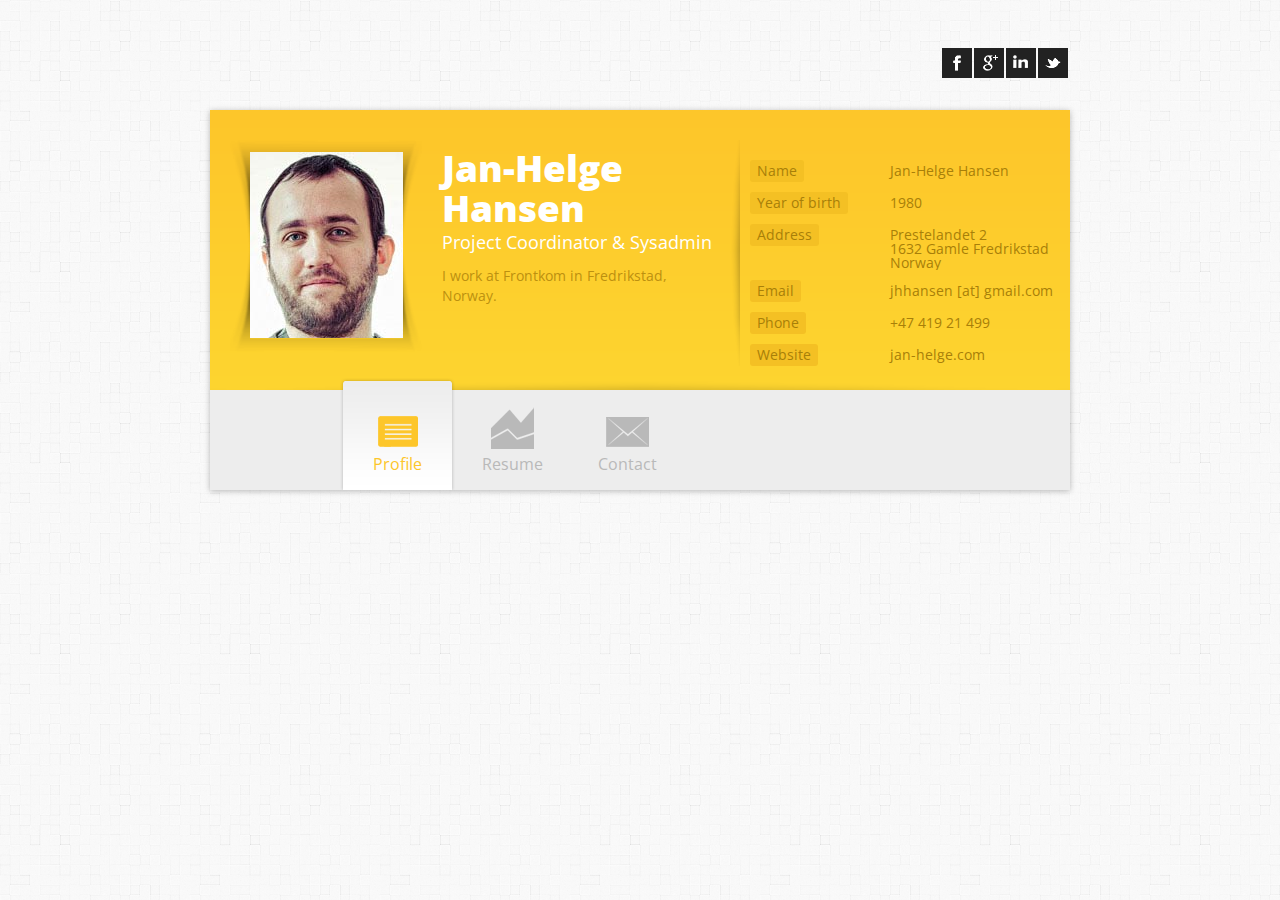
==== index.html @ b973a94a "Universal Analytics" ====
<!DOCTYPE html PUBLIC "-//W3C//DTD XHTML 1.1//EN" "http://www.w3.org/TR/xhtml11/DTD/xhtml11.dtd">
<html xmlns="http://www.w3.org/1999/xhtml" xml:lang="en">

<head>
    
    <title>Jan-Helge Hansen</title>
    <meta http-equiv="content-type" content="text/html; charset=utf-8"/>
    <meta http-equiv="X-UA-Compatible" content="IE=edge,chrome=1" />
    <meta name="viewport" content="width=device-width, initial-scale=1, maximum-scale=1" />
    <meta property="og:title" content="Jan-Helge Hansen" />
    <meta property="og:image" content="images/jhh_fb_og.jpg" />
    <meta property="og:site_name" content="Jan-Helge Hansen" />
    <meta property="og:url" content="http://jan-helge.com" />
    <meta name="description" property="og:description" content="All you need to know about Jan-Helge." />
    <link rel="shortcut icon" href="/favicon.ico">
    <!-- Google Analytics -->
    <script>
        (function(i,s,o,g,r,a,m){i['GoogleAnalyticsObject']=r;i[r]=i[r]||function(){
        (i[r].q=i[r].q||[]).push(arguments)},i[r].l=1*new Date();a=s.createElement(o),
        m=s.getElementsByTagName(o)[0];a.async=1;a.src=g;m.parentNode.insertBefore(a,m)
        })(window,document,'script','//www.google-analytics.com/analytics.js','ga');
        ga('create', 'UA-33731177-1', 'auto');
        ga('require', 'displayfeatures');
        ga('send', 'pageview');
    </script>
    <!-- Google Analytics End -->
</head>
    <body class="no-js">
        <!-- Container -->
        <div id="container">
        
            <!-- Top -->
			<div class="top"> 
            	<!-- Logo -->
            	<div id="logo">
                	<h2>Jan-Helge Hansen</h2>
                    <h4>Project Coordinator &amp; Sysadmin</h4>
                </div>
                <!-- /Logo -->
                
                <!-- Social Icons -->
                <ul class="socialicons">
                	<!-- <li><a href="#0" class="social-text">SOCIAL PROFILES</a></li> -->
                	<li><a href="https://www.facebook.com/jan.helge.hansen" class="social-facebook"></a></li>
                    <li><a href="https://plus.google.com/+JanHelgeHansen" class="social-googleplus"></a></li>
                    <li><a href="http://www.linkedin.com/in/janhelgehansen" class="social-in"></a></li>
                    <li><a href="https://twitter.com/janhelgehansen" class="social-twitter"></a></li>
                </ul>
                <!-- /Social Icons -->
            </div>
            <!-- /Top -->
            
            <!-- Content -->
            <div id="content" >
            
                <!-- Profile -->
                <div id="profile"> 
                 	<!-- About section -->
                	<div class="about">
                    	<div class="photo-inner"><img src="images/jhh.jpg" height="186" width="153" alt="Profile Photo" /></div>
                        <h1>Jan-Helge Hansen</h1>
                        <h3>Project Coordinator &amp; Sysadmin</h3>
                        <p>I work at <a href="http://www.frontkom.no">Frontkom</a> in Fredrikstad, Norway.</p>
                    </div>
                    <!-- /About section -->
                     
                    <!-- Personal info section -->
                	<ul class="personal-info">
						<li><label>Name</label><span>Jan-Helge Hansen</span></li>
                        <li><label>Year of birth</label><span>1980</span></li>
                        <li><label>Address</label><span>Prestelandet 2<br />1632 Gamle Fredrikstad<br />Norway</span></li>
                        <li><label>Email</label><span>jhhansen [at] gmail.com</span></li>
                        <li><label>Phone</label><span>+47 419 21 499</span></li>
                        <li><label>Website</label><span>jan-helge.com</span></li>
                    </ul>
                    <!-- /Personal info section -->
                </div>        
                <!-- /Profile --> 

                <!-- Menu -->
                <div class="menu">
                	<ul class="tabs">
                    	<li><a href="#profile" class="tab-profile">Profile</a></li>
                    	<li><a href="#resume" class="tab-resume">Resume</a></li>
                    	<li><a href="#contact" class="tab-contact">Contact</a></li>
                    </ul>
                </div>
                <!-- /Menu --> 
                
                <!-- Resume -->
                <div id="resume">
                	 <div class="timeline-section">
                        <!-- Timeline for Employment  -->   
                        <h3 class="main-heading"><span>Employment</span></h3>   
                        <ul class="timeline">
                            <li>                   
                                <div class="timelineUnit">
                                    <h4>Project Coordinator &amp; Sysadmin<span class="timelineDate">2012 - Present</span></h4>
                                    <h5>Frontkom</h5>
                                </div>
                            </li>
                            <li>
                                <div class="timelineUnit">
                                    <h4>Consultant<span class="timelineDate">2008 - 2010</span></h4>
                                    <h5>Transcom Norge AS</h5>
                                    <p>Responsible for coordinating the efforts of technical and financial departments to efficiently solve complex customer cases within the areas of ADSL and Broadband Phone delivered by Tele2 Norway.</p>
                                </div>
                            </li>
                            <li>
                                <div class="timelineUnit">
                                    <h4>Support<span class="timelineDate">2006 - 2008</span></h4>
                                    <h5>Transcom Norge AS</h5>
                                    <p>Tele2 ADSL 1st line Support and Tele2 3rd line Support.</p>
                                </div>
                            </li>
                            <li>
                                <div class="timelineUnit">
                                    <h4>IT Consultant<span class="timelineDate">2002 - 2003</span></h4>
                                    <h5>Sykehuset Østfold</h5>
                                    <p>Non-military conscription served at the IT department.</p>
                                </div>
                            </li>
                            <li>
                                <div class="clear"></div>
                            </li>
                        </ul> 
                        <!-- /Timeline for Employment  -->

                        <!-- Timeline for Education  -->   
                        <h3 class="main-heading"><span>Education</span></h3>   
                         <ul class="timeline">
                            <li>            
                                <div class="timelineUnit">
                                    <h4>Bachelor IT, Network Management<span class="timelineDate">2003 - 2006</span></h4>
                                    <h5>Høgskolen i Østfold</h5>
                                </div>
                            </li>
                            <li>             
                                <div class="timelineUnit">
                                    <h4>Webdesign<span class="timelineDate">2001</span></h4>
                                    <h5>IT-akademiet</h5>
                                </div>
                            </li>
                            <li>             
                                <div class="timelineUnit">
                                    <h4>Upper Secondary School<span class="timelineDate">1996 - 1999</span></h4>
                                    <h5>Frederik II</h5>
                                </div>
                            </li>
                            <li>
                                <div class="clear"></div>
                            </li>
                        </ul> 
                        <!-- /Timeline for Education  -->              
                    </div>
                    
                    <div class="skills-section">
                        <!-- Skills -->
                        <h3 class="main-heading"><span>Languages</span></h3> 
                        <ul class="skills">
                            <li>
                                <h4>Norwegian</h4>
                                <span class="rat7"></span>
                            </li>
                            <li>
                                <h4>English</h4>
                                <span class="rat6"></span>
                            </li>
                            <li>
                                <h4>German</h4>
                                <span class="rat2"></span>
                            </li>
                            <li>
                                <h4>Spanish</h4>
                                <span class="rat1"></span>
                            </li>
                        </ul>
                        <!-- /Skills -->
                        <!-- Hobbies -->
                        <h3 class="main-heading"><span>Hobbies</span></h3> 
                        <ul class="skills">
                            <li>
                                <h4>Photography</h4>
                            </li>
                            <li>
                                <h4>Football</h4>
                            </li>
                            <li>
                                <h4>Floorball</h4>
                            </li>
                            <li>
                                <h4>Cooking</h4>
                            </li>
                        </ul>
                        <!-- /Hobbies -->
                     </div>
                </div>
                <!-- /Resume --> 
                                        
                <!-- Contact -->
                <div id="contact">
                	<div id="map"></div>
                	<!-- Contact Info -->
                    <div class="contact-info">
                    <h3 class="main-heading"><span>Contact info</span></h3>
                	<ul>
                        <li>Prestelandet 2<br />1632 Gamle Fredrikstad<br />Norway<br /><br /></li>
                        <li>Email: jhhansen [at] gmail.com</li>
                        <li>Phone: +47 419 21 499</li>
                        <li>Website: jan-helge.com</li>
                    </ul>
                    </div>
                    <!-- /Contact Info -->
                    
                    <!-- Contact Form -->
                    <div class="contact-form">
                        <h3 class="main-heading"><span>Wanna get in touch?</span></h3>
                        <div id="contact-status"></div>
                        <form action="" id="contactform">
                            <p>
                            	<label for="name">Your Name</label>
                            	<input type="text" name="name" class="input" />
                            </p>
                            <p>
                            	<label for="email">Your Email</label>
                            	<input type="text" name="email" class="input" />
                            </p>
                            <p>
                            	<label for="message">Your Message</label>
                                <textarea name="message" cols="88" rows="6" class="textarea" ></textarea>
                            </p>
                            <p>
                                <input type="submit" name="submit" value="Send your message" class="submit" />
                            </p>
                        </form>
                    </div>
                    <!-- /Contact Form -->
                </div>
                <!-- /contact -->  

            </div>
            <!-- /Content -->
            
        </div>
		<!-- /Container -->
        <!-- Load all CSS as late as possible -->
        <link rel="stylesheet" type="text/css" href="css/reset.css"/> 
        <link rel="stylesheet" type="text/css" href="css/style_min.css"/>
        <link rel="stylesheet" type="text/css" href="css/fancybox.css"/>
        <link rel="stylesheet" type="text/css" href="http://fonts.googleapis.com/css?family=Open+Sans:400,600,300,800,700,400italic|PT+Serif:400,400italic"/>
        <!-- Load all Javascripts as late as possible -->
        <script type="text/javascript" src="js/jquery.min.js"></script>
        <script type="text/javascript" src="js/jquery.easytabs.min.js"></script>
        <script type="text/javascript" src="js/respond.min.js"></script>
        <script type="text/javascript" src="js/jquery.easytabs.min.js"></script>   
        <script type="text/javascript" src="js/jquery.adipoli.min.js"></script>
        <script type="text/javascript" src="js/jquery.fancybox-1.3.4.pack.js"></script>
        <script type="text/javascript" src="js/jquery.isotope.min.js"></script>
        <script type="text/javascript" src="http://maps.google.com/maps/api/js?sensor=false"></script>
        <script type="text/javascript" src="js/jquery.gmap.min.js"></script>
        <script type="text/javascript" src="js/custom_min.js"></script>
    </body>
	</html>
---- css/style_min.css ----
body{background-image:url(../images/bg3.png);background-color:#e8e8e8;margin:0;padding:0;font-family:'Open Sans',Arial;font-size:12px}#container{margin:0 auto;width:860px;margin-bottom:20px;margin-top:30px}#content{background-color:#FFF;-webkit-box-shadow:0 1px 6px rgba(0,0,0,0.27),0 0 40px rgba(0,0,0,0.06) inset;-moz-box-shadow:0 1px 6px rgba(0,0,0,0.27),0 0 40px rgba(0,0,0,0.06) inset;box-shadow:0 1px 6px rgba(0,0,0,0.27),0 0 40px rgba(0,0,0,0.06) inset}.hidden{display:none}.clear{clear:both}h1{font-size:37px}h2{font-size:30px}h3{font-size:20px}h4{font-size:15px}h5{font-size:13px}h6{font-size:12px}h3.main-heading{background-image:url('../images/plus.png');background-repeat:no-repeat;background-position:left 2px;margin:15px 2px}h3.main-heading span{border-bottom:1px solid #999;padding-bottom:7px;color:#333;line-height:16px;margin-left:28px;display:block}strong{font-weight:bold;color:#333}.no-js #resume, .no-js #contact {display:none;}div.top{height:60px;margin-bottom:20px;overflow:hidden}#logo{float:left;overflow:hidden;margin-left:10px;display:none}#logo h2{font-size:30px;font-weight:900;color:#444;line-height:40px}#logo h4{color:#666;line-height:20px}.socialicons{float:right;margin-top:18px}.socialicons li{float:left;display:inline;margin:0;padding:0;margin-right:2px}.social-icons li:last-child{margin-right:0}.social-text{float:left;padding:9px;height:12px;background-color:#222;color:#FFF}.social-facebook{float:left;width:30px;height:30px;background:#222 url('../images/social_facebook.png') no-repeat 5px 5px}.social-twitter{float:left;width:30px;height:30px;background:#222 url('../images/social_twitter.png') no-repeat 5px 5px}.social-googleplus{float:left;width:30px;height:30px;background:#222 url('../images/social_googleplus.png') no-repeat 4px 3px}.social-in{float:left;width:30px;height:30px;background:#222 url('../images/social_in.png') no-repeat 4px 3px}.social-facebook:hover{background-color:#3b5998}.social-twitter:hover{background-color:#22b1e5}.social-googleplus:hover{background-color:#d94a38}.social-in:hover{background-color:#0075a1}.social-mail:hover{background-color:#f6c500}#profile{background-image:url(../images/header-shadow.png),url(../images/header-bg.png);background:url(../images/header-bg.png) repeat-x\0/;background-position:center bottom,left top;background-repeat:repeat-x;overflow:hidden;background-color:#fdd42f}.about{float:left;margin-top:30px;width:490px;margin-left:20px}.about .photo-inner{float:left;background:url(../images/photo-inner.png) no-repeat;width:192px;height:212px;padding:12px 0 0 20px}.about .photo-inner img{background-color:#FFF}.about h1{font-weight:900;color:#FFF;line-height:40px;margin-top:8px}.about h3{margin-top:5px;font-size:18px;color:#FFF;line-height:18px}.about p{font-size:14px;margin-top:15px;color:#bc9010;line-height:20px}.personal-info{float:left;margin-top:30px;width:310px;min-height:230px;margin-left:10px;background:url(../images/personal-info-sep.png) no-repeat left top;padding:20px 0 0 20px}.personal-info li{font-size:14px;margin-bottom:10px;overflow:hidden}.personal-info li label{color:#a87f09;background-color:#f4c024;float:left;padding:4px 7px;border-radius:3px;-moz-border-radius:3px;-webkit-border-radius:3px}.personal-info li span{float:right;width:170px;color:#a87f09;margin-top:4px}.menu{height:100px;background-color:#ededed;position:relative}.tabs{height:116px;position:absolute;margin-top:-14px;padding-left:130px;z-index:100}.tabs li{float:left;height:116px}.tabs li>a{padding-top:80px;width:115px;height:35px;display:block;background-repeat:no-repeat;font-size:16px;color:#b9b9b9;text-align:center}.tabs li.active{background:url('../images/tab-hover.png') no-repeat}.tabs li.active a{color:#fdc62a}.tabs li .tab-profile{background-image:url(../images/profile-icon.png);background-position:center 40px}.tabs li .tab-resume{background-image:url(../images/resume-icon.png);background-position:center 30px}.tabs li .tab-portfolio{background-image:url(../images/portfolio-icon.png);background-position:center 35px}.tabs li .tab-contact{background-image:url(../images/contact-icon.png);background-position:center 41px}.tabs .active .tab-profile{background-image:url(../images/profile-icon-active.png)}.tabs .active .tab-resume{background-image:url(../images/resume-icon-active.png)}.tabs .active .tab-portfolio{background-image:url(../images/portfolio-icon-active.png)}.tabs .active .tab-contact{background-image:url(../images/contact-icon-active.png)}#resume{padding:20px;overflow:hidden;display:none;}.skills-section,.timeline-section{float:left}.timeline-section{width:460px;padding-right:60px}.timeline{padding-top:10px}.timeline li{margin-bottom:20px}.timeline li .timelineUnit{line-height:17px;margin-left:11px;color:#444;font-size:13px;border-left:1px solid #fadc66;padding-left:15px}.timeline li .timelineUnit .timelineDate{line-height:17px;color:#f4c024;font-size:14px;margin-left:10px;font-weight:normal;padding:2px 6px;float:right}.timeline li .timelineUnit h4{line-height:24px;font-size:15px;color:#444}.timeline li .timelineUnit h5{line-height:18px;font-size:13px;color:#999}.timeline li .timelineUnit p{color:#666;font-size:12px;margin-top:5px}.skills-section{width:300px}.skills{margin-top:25px;overflow:hidden;height:100%}.skills li{margin-bottom:15px;float:left;padding-left:30px}.skills li h4{width:140px;float:left;font-size:15px;color:#444}.skills li .rat0,.skills li .rat1,.skills li .rat2,.skills li .rat3,.skills li .rat4,.skills li .rat5,.skills li .rat6,.skills li .rat7{width:123px;height:14px;float:left}.skills li .rat0{background:url(../images/rats.png) no-repeat}.skills li .rat1{background:url(../images/rats.png) no-repeat 0 -14px}.skills li .rat2{background:url(../images/rats.png) no-repeat 0 -28px}.skills li .rat3{background:url(../images/rats.png) no-repeat 0 -42px}.skills li .rat4{background:url(../images/rats.png) no-repeat 0 -56px}.skills li .rat5{background:url(../images/rats.png) no-repeat 0 -70px}.skills li .rat6{background:url(../images/rats.png) no-repeat 0 -84px}.skills li .rat7{background:url(../images/rats.png) no-repeat 0 -98px}#contact{padding:30px 0;overflow:hidden}.contact-info,.contact-form{float:left;padding:0 20px}.contact-info{width:250px}.contact-form{width:530px}.contact-info ul{float:left;margin-left:11px;border-left:1px solid #fadc66;padding-left:18px}.contact-info ul li{font-size:13px;line-height:20px;color:#666;overflow:hidden}#contactform{padding-left:30px}#contactform p{margin-bottom:15px}#contactform p label{display:block;color:#999;margin-bottom:8px;font-size:13px}#contactform .input{line-height:20px;height:20px;width:60%}#contactform .textarea{width:95%}#contactform .submit{color:#fff;background-color:#666;padding:8px;border:0;border-radius:3px;-moz-border-radius:3px;-webkit-border-radius:3px;cursor:pointer;font-size:13px}#contactform .submit:hover{background-color:#fdc62a}#contactform .input,.textarea{padding:6px;background-color:#f5f5f5;border:1px solid #CCC;color:#999;border-radius:3px;-moz-border-radius:3px;-webkit-border-radius:3px;font-size:13px}.success,.error{padding:10px;margin-bottom:10px;border-radius:3px;-moz-border-radius:3px;-webkit-border-radius:3px}.success{background-color:#e3ebc6;color:#8fa442;border:1px solid #c2d288}.error{background-color:#f9e5e6;color:#b3696c;border:1px solid #f7c7c9}#map{height:300px;margin-bottom:25px;width:100%;border-bottom:1px solid #CCC;border-top:1px solid #CCC}div.footer{margin-top:20px;height:20px}div.footer .copyright{float:left;color:#333;padding-left:6px}.isotope-item{z-index:2}.isotope-hidden.isotope-item{pointer-events:none;z-index:1}.isotope,.isotope .isotope-item{-webkit-transition-duration:.8s;-moz-transition-duration:.8s;transition-duration:.8s}.isotope{-webkit-transition-property:height,width;-moz-transition-property:height,width;transition-property:height,width}.isotope .isotope-item{-webkit-transition-property:-webkit-transform,opacity;-moz-transition-property:-moz-transform,opacity;transition-property:transform,opacity}@media only screen and (min-width:768px) and (max-width:959px){#container{width:750px}.about{width:410px}.about h1{line-height:38px;font-size:30px}.about h3{font-size:14px;line-height:14px}.personal-info{width:280px;margin-right:10px}.timeline-section{width:380px;padding-right:30px}.skills-section{width:300px}#portfolio-list{width:750px}#portfolio-list li{margin-right:60px}.contact-info{width:250px}.contact-form{width:420px}}@media only screen and (min-width:480px) and (max-width:767px){#container{width:470px}#logo h2{font-size:25px;font-weight:900;color:#444;line-height:30px}#logo h4{color:#666;line-height:15px}.socialicons{margin-top:9px}.social-text{display:none}.about{width:420px;display:block}.about h1{line-height:38px;font-size:30px}.about h3{font-size:14px;line-height:14px}.personal-info{margin-top:0;display:block;width:420px;background:0;border-top:1px solid #fdc62a}.tabs{padding-left:5px}.timeline-section{width:420px;padding-right:60px}.skills-section{width:420px}.skills li h4{width:260px}#portfolio-list{width:450px}#portfolio-list li{margin-right:40px}.contact-info{width:420px}.contact-form{margin-top:20px;width:420px}}@media only screen and (max-width:479px){#container{width:300px;margin-top:10px}#logo h2{font-size:25px;font-weight:900;color:#444;line-height:30px}#logo h4{color:#666;line-height:15px}div.top{height:50px;margin-bottom:5px}.about{width:280px;display:block;margin:10px 0 15px 10px}.about .photo-inner{margin-left:40px;background:url(../images/photo-inner.png) no-repeat;width:192px;height:212px;padding:12px 0 0 20px}.about h1{line-height:38px;font-size:30px;text-align:center}.about h3{font-size:14px;line-height:14px;text-align:center}.about p{text-align:center}.personal-info{margin-top:0;display:block;width:280px;background:0;border-top:1px solid #fdc62a;margin-left:10px;min-height:220px;padding-left:0}.personal-info li{font-size:13px}.tabs{padding-left:0}.tabs li>a{width:75px;font-size:14px}.tabs li.active{background:0}#resume{padding:10px}.timeline-section{width:280px;padding-right:60px}.skills-section{width:280px}.skills li h4{width:120px}#portfolio-list{width:280px}#portfolio-list li{margin-left:40px}.contact-info{width:280px}.contact-form{margin-top:20px;width:280px}.contact-info,.contact-form{padding:0 10px}}
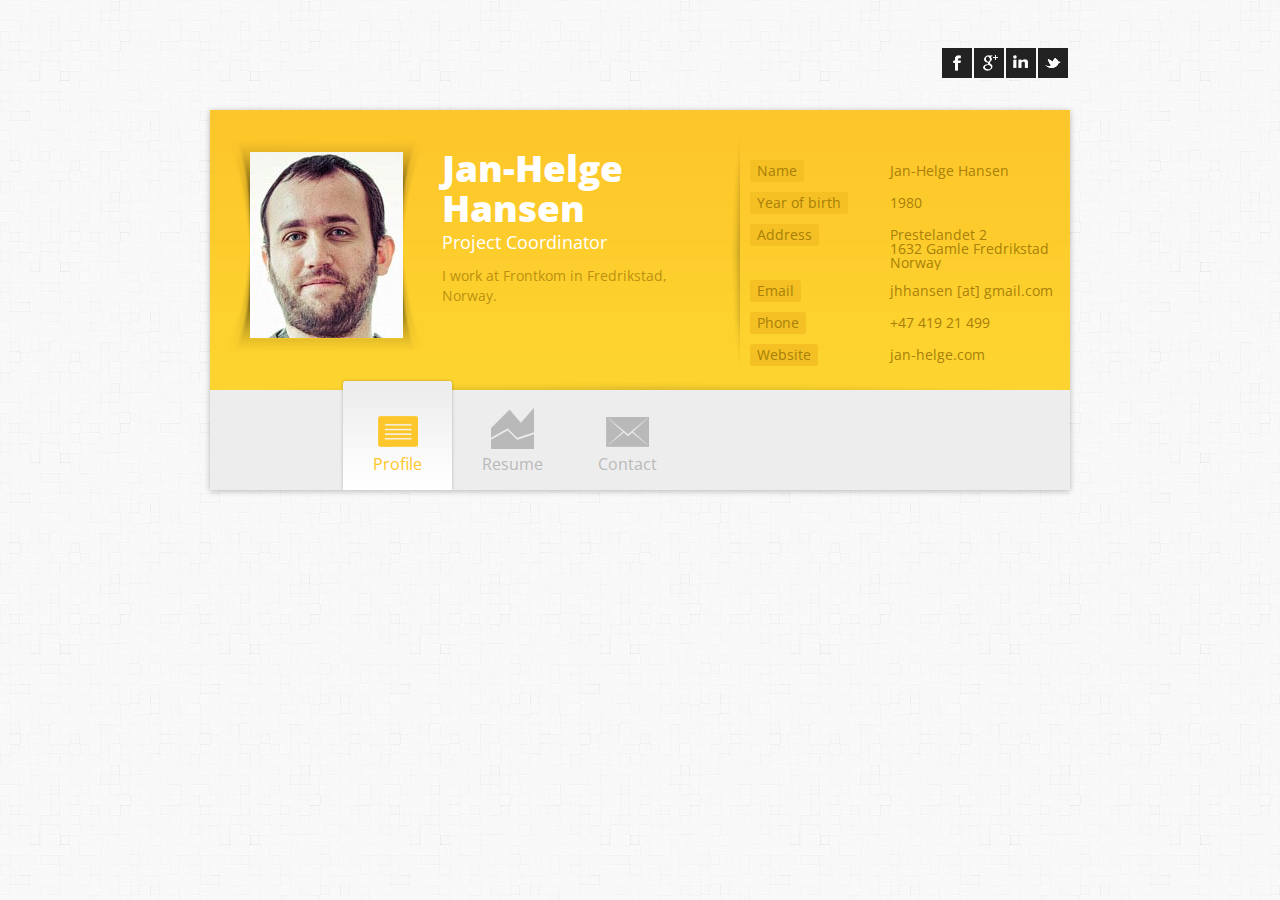
==== commit af61e3e6: "Job description update" ====
--- a/index.html
+++ b/index.html
@@ -1,263 +1 @@
-<!DOCTYPE html PUBLIC "-//W3C//DTD XHTML 1.1//EN" "http://www.w3.org/TR/xhtml11/DTD/xhtml11.dtd">
-<html xmlns="http://www.w3.org/1999/xhtml" xml:lang="en">
-
-<head>
-    
-    <title>Jan-Helge Hansen</title>
-    <meta http-equiv="content-type" content="text/html; charset=utf-8"/>
-    <meta http-equiv="X-UA-Compatible" content="IE=edge,chrome=1" />
-    <meta name="viewport" content="width=device-width, initial-scale=1, maximum-scale=1" />
-    <meta property="og:title" content="Jan-Helge Hansen" />
-    <meta property="og:image" content="images/jhh_fb_og.jpg" />
-    <meta property="og:site_name" content="Jan-Helge Hansen" />
-    <meta property="og:url" content="http://jan-helge.com" />
-    <meta name="description" property="og:description" content="All you need to know about Jan-Helge." />
-    <link rel="shortcut icon" href="/favicon.ico">
-    <!-- Google Analytics -->
-    <script>
-        (function(i,s,o,g,r,a,m){i['GoogleAnalyticsObject']=r;i[r]=i[r]||function(){
-        (i[r].q=i[r].q||[]).push(arguments)},i[r].l=1*new Date();a=s.createElement(o),
-        m=s.getElementsByTagName(o)[0];a.async=1;a.src=g;m.parentNode.insertBefore(a,m)
-        })(window,document,'script','//www.google-analytics.com/analytics.js','ga');
-        ga('create', 'UA-33731177-1', 'auto');
-        ga('require', 'displayfeatures');
-        ga('send', 'pageview');
-    </script>
-    <!-- Google Analytics End -->
-</head>
-    <body class="no-js">
-        <!-- Container -->
-        <div id="container">
-        
-            <!-- Top -->
-			<div class="top"> 
-            	<!-- Logo -->
-            	<div id="logo">
-                	<h2>Jan-Helge Hansen</h2>
-                    <h4>Project Coordinator &amp; Sysadmin</h4>
-                </div>
-                <!-- /Logo -->
-                
-                <!-- Social Icons -->
-                <ul class="socialicons">
-                	<!-- <li><a href="#0" class="social-text">SOCIAL PROFILES</a></li> -->
-                	<li><a href="https://www.facebook.com/jan.helge.hansen" class="social-facebook"></a></li>
-                    <li><a href="https://plus.google.com/+JanHelgeHansen" class="social-googleplus"></a></li>
-                    <li><a href="http://www.linkedin.com/in/janhelgehansen" class="social-in"></a></li>
-                    <li><a href="https://twitter.com/janhelgehansen" class="social-twitter"></a></li>
-                </ul>
-                <!-- /Social Icons -->
-            </div>
-            <!-- /Top -->
-            
-            <!-- Content -->
-            <div id="content" >
-            
-                <!-- Profile -->
-                <div id="profile"> 
-                 	<!-- About section -->
-                	<div class="about">
-                    	<div class="photo-inner"><img src="images/jhh.jpg" height="186" width="153" alt="Profile Photo" /></div>
-                        <h1>Jan-Helge Hansen</h1>
-                        <h3>Project Coordinator &amp; Sysadmin</h3>
-                        <p>I work at <a href="http://www.frontkom.no">Frontkom</a> in Fredrikstad, Norway.</p>
-                    </div>
-                    <!-- /About section -->
-                     
-                    <!-- Personal info section -->
-                	<ul class="personal-info">
-						<li><label>Name</label><span>Jan-Helge Hansen</span></li>
-                        <li><label>Year of birth</label><span>1980</span></li>
-                        <li><label>Address</label><span>Prestelandet 2<br />1632 Gamle Fredrikstad<br />Norway</span></li>
-                        <li><label>Email</label><span>jhhansen [at] gmail.com</span></li>
-                        <li><label>Phone</label><span>+47 419 21 499</span></li>
-                        <li><label>Website</label><span>jan-helge.com</span></li>
-                    </ul>
-                    <!-- /Personal info section -->
-                </div>        
-                <!-- /Profile --> 
-
-                <!-- Menu -->
-                <div class="menu">
-                	<ul class="tabs">
-                    	<li><a href="#profile" class="tab-profile">Profile</a></li>
-                    	<li><a href="#resume" class="tab-resume">Resume</a></li>
-                    	<li><a href="#contact" class="tab-contact">Contact</a></li>
-                    </ul>
-                </div>
-                <!-- /Menu --> 
-                
-                <!-- Resume -->
-                <div id="resume">
-                	 <div class="timeline-section">
-                        <!-- Timeline for Employment  -->   
-                        <h3 class="main-heading"><span>Employment</span></h3>   
-                        <ul class="timeline">
-                            <li>                   
-                                <div class="timelineUnit">
-                                    <h4>Project Coordinator &amp; Sysadmin<span class="timelineDate">2012 - Present</span></h4>
-                                    <h5>Frontkom</h5>
-                                </div>
-                            </li>
-                            <li>
-                                <div class="timelineUnit">
-                                    <h4>Consultant<span class="timelineDate">2008 - 2010</span></h4>
-                                    <h5>Transcom Norge AS</h5>
-                                    <p>Responsible for coordinating the efforts of technical and financial departments to efficiently solve complex customer cases within the areas of ADSL and Broadband Phone delivered by Tele2 Norway.</p>
-                                </div>
-                            </li>
-                            <li>
-                                <div class="timelineUnit">
-                                    <h4>Support<span class="timelineDate">2006 - 2008</span></h4>
-                                    <h5>Transcom Norge AS</h5>
-                                    <p>Tele2 ADSL 1st line Support and Tele2 3rd line Support.</p>
-                                </div>
-                            </li>
-                            <li>
-                                <div class="timelineUnit">
-                                    <h4>IT Consultant<span class="timelineDate">2002 - 2003</span></h4>
-                                    <h5>Sykehuset Østfold</h5>
-                                    <p>Non-military conscription served at the IT department.</p>
-                                </div>
-                            </li>
-                            <li>
-                                <div class="clear"></div>
-                            </li>
-                        </ul> 
-                        <!-- /Timeline for Employment  -->
-
-                        <!-- Timeline for Education  -->   
-                        <h3 class="main-heading"><span>Education</span></h3>   
-                         <ul class="timeline">
-                            <li>            
-                                <div class="timelineUnit">
-                                    <h4>Bachelor IT, Network Management<span class="timelineDate">2003 - 2006</span></h4>
-                                    <h5>Høgskolen i Østfold</h5>
-                                </div>
-                            </li>
-                            <li>             
-                                <div class="timelineUnit">
-                                    <h4>Webdesign<span class="timelineDate">2001</span></h4>
-                                    <h5>IT-akademiet</h5>
-                                </div>
-                            </li>
-                            <li>             
-                                <div class="timelineUnit">
-                                    <h4>Upper Secondary School<span class="timelineDate">1996 - 1999</span></h4>
-                                    <h5>Frederik II</h5>
-                                </div>
-                            </li>
-                            <li>
-                                <div class="clear"></div>
-                            </li>
-                        </ul> 
-                        <!-- /Timeline for Education  -->              
-                    </div>
-                    
-                    <div class="skills-section">
-                        <!-- Skills -->
-                        <h3 class="main-heading"><span>Languages</span></h3> 
-                        <ul class="skills">
-                            <li>
-                                <h4>Norwegian</h4>
-                                <span class="rat7"></span>
-                            </li>
-                            <li>
-                                <h4>English</h4>
-                                <span class="rat6"></span>
-                            </li>
-                            <li>
-                                <h4>German</h4>
-                                <span class="rat2"></span>
-                            </li>
-                            <li>
-                                <h4>Spanish</h4>
-                                <span class="rat1"></span>
-                            </li>
-                        </ul>
-                        <!-- /Skills -->
-                        <!-- Hobbies -->
-                        <h3 class="main-heading"><span>Hobbies</span></h3> 
-                        <ul class="skills">
-                            <li>
-                                <h4>Photography</h4>
-                            </li>
-                            <li>
-                                <h4>Football</h4>
-                            </li>
-                            <li>
-                                <h4>Floorball</h4>
-                            </li>
-                            <li>
-                                <h4>Cooking</h4>
-                            </li>
-                        </ul>
-                        <!-- /Hobbies -->
-                     </div>
-                </div>
-                <!-- /Resume --> 
-                                        
-                <!-- Contact -->
-                <div id="contact">
-                	<div id="map"></div>
-                	<!-- Contact Info -->
-                    <div class="contact-info">
-                    <h3 class="main-heading"><span>Contact info</span></h3>
-                	<ul>
-                        <li>Prestelandet 2<br />1632 Gamle Fredrikstad<br />Norway<br /><br /></li>
-                        <li>Email: jhhansen [at] gmail.com</li>
-                        <li>Phone: +47 419 21 499</li>
-                        <li>Website: jan-helge.com</li>
-                    </ul>
-                    </div>
-                    <!-- /Contact Info -->
-                    
-                    <!-- Contact Form -->
-                    <div class="contact-form">
-                        <h3 class="main-heading"><span>Wanna get in touch?</span></h3>
-                        <div id="contact-status"></div>
-                        <form action="" id="contactform">
-                            <p>
-                            	<label for="name">Your Name</label>
-                            	<input type="text" name="name" class="input" />
-                            </p>
-                            <p>
-                            	<label for="email">Your Email</label>
-                            	<input type="text" name="email" class="input" />
-                            </p>
-                            <p>
-                            	<label for="message">Your Message</label>
-                                <textarea name="message" cols="88" rows="6" class="textarea" ></textarea>
-                            </p>
-                            <p>
-                                <input type="submit" name="submit" value="Send your message" class="submit" />
-                            </p>
-                        </form>
-                    </div>
-                    <!-- /Contact Form -->
-                </div>
-                <!-- /contact -->  
-
-            </div>
-            <!-- /Content -->
-            
-        </div>
-		<!-- /Container -->
-        <!-- Load all CSS as late as possible -->
-        <link rel="stylesheet" type="text/css" href="css/reset.css"/> 
-        <link rel="stylesheet" type="text/css" href="css/style_min.css"/>
-        <link rel="stylesheet" type="text/css" href="css/fancybox.css"/>
-        <link rel="stylesheet" type="text/css" href="http://fonts.googleapis.com/css?family=Open+Sans:400,600,300,800,700,400italic|PT+Serif:400,400italic"/>
-        <!-- Load all Javascripts as late as possible -->
-        <script type="text/javascript" src="js/jquery.min.js"></script>
-        <script type="text/javascript" src="js/jquery.easytabs.min.js"></script>
-        <script type="text/javascript" src="js/respond.min.js"></script>
-        <script type="text/javascript" src="js/jquery.easytabs.min.js"></script>   
-        <script type="text/javascript" src="js/jquery.adipoli.min.js"></script>
-        <script type="text/javascript" src="js/jquery.fancybox-1.3.4.pack.js"></script>
-        <script type="text/javascript" src="js/jquery.isotope.min.js"></script>
-        <script type="text/javascript" src="http://maps.google.com/maps/api/js?sensor=false"></script>
-        <script type="text/javascript" src="js/jquery.gmap.min.js"></script>
-        <script type="text/javascript" src="js/custom_min.js"></script>
-    </body>
-	</html>+<!DOCTYPE html PUBLIC "-//W3C//DTD XHTML 1.1//EN" "http://www.w3.org/TR/xhtml11/DTD/xhtml11.dtd"><html xmlns="http://www.w3.org/1999/xhtml" xml:lang="en"><head> <title>Jan-Helge Hansen - Fredrikstad, Norway</title> <meta http-equiv="content-type" content="text/html; charset=utf-8"/> <meta http-equiv="X-UA-Compatible" content="IE=edge,chrome=1"/> <meta name="viewport" content="width=device-width, initial-scale=1, maximum-scale=1"/> <meta property="og:title" content="Jan-Helge Hansen - Fredrikstad, Norway"/> <meta property="og:image" content="images/jhh_fb_og.jpg"/> <meta property="og:site_name" content="Jan-Helge Hansen"/> <meta property="og:url" content="https://jan-helge.com"/> <meta name="description" property="og:description" content="All you need to know about Jan-Helge in one small, cozy place."/> <link rel="shortcut icon" href="/favicon.ico"> <style>#contact,#logo,#profile,#resume,.personal-info li,.skills,div.top{overflow:hidden}a,body,div,form,h1,h2,h3,h4,h5,html,img,input,label,li,p,span,textarea,ul{margin:0;padding:0;border:0;font:inherit;vertical-align:baseline;text-decoration:none}body{line-height:1}ul{list-style:none}a{color:inherit}@media only screen and (min-width:480px) and (max-width:767px){#container{width:470px}.about,.personal-info,.skills-section{width:420px}#logo h2{font-size:25px;font-weight:900;color:#444;line-height:30px}#logo h4{color:#666;line-height:15px}.socialicons{margin-top:9px}.about{display:block}.about h1{line-height:38px;font-size:30px}.about h3{font-size:14px;line-height:14px}.personal-info{margin-top:0;display:block;background:0 0;border-top:1px solid #fdc62a}.tabs{padding-left:5px}.timeline-section{width:420px;padding-right:60px}.skills li h4{width:260px}.contact-info{width:420px}.contact-form{margin-top:20px;width:420px}}@media only screen and (max-width:479px){.about h1,.about h3,.about p{text-align:center}#container{width:300px;margin-top:10px}#logo h2{font-size:25px;font-weight:900;color:#444;line-height:30px}#logo h4{color:#666;line-height:15px}div.top{height:50px;margin-bottom:5px}.about{width:280px;display:block;margin:10px 0 15px 10px}.about .photo-inner{margin-left:40px;background:url(../images/photo-inner.png) no-repeat;width:192px;height:212px;padding:12px 0 0 20px}.personal-info,.tabs{padding-left:0}.about h1{line-height:38px;font-size:30px}.about h3{font-size:14px;line-height:14px}.personal-info{margin-top:0;display:block;width:280px;background:0 0;border-top:1px solid #fdc62a;margin-left:10px;min-height:220px}.personal-info li{font-size:13px}.tabs li>a{width:75px;font-size:14px}#resume{padding:10px}.timeline-section{width:280px;padding-right:60px}.skills-section{width:280px}.skills li h4{width:120px}.contact-info{width:280px}.contact-form{margin-top:20px;width:280px}.contact-form,.contact-info{padding:0 10px}}body{background-image:url(../images/bg3.png);background-color:#e8e8e8;margin:0;padding:0;font-family:'Open Sans',Arial;font-size:12px}#container{margin:30px auto 20px;width:860px}#content{background-color:#FFF;-webkit-box-shadow:0 1px 6px rgba(0,0,0,.27),0 0 40px rgba(0,0,0,.06) inset;-moz-box-shadow:0 1px 6px rgba(0,0,0,.27),0 0 40px rgba(0,0,0,.06) inset;box-shadow:0 1px 6px rgba(0,0,0,.27),0 0 40px rgba(0,0,0,.06) inset}.clear{clear:both}h1{font-size:37px}h2{font-size:30px}h3{font-size:20px}h4{font-size:15px}h5{font-size:13px}h3.main-heading{background-image:url(../images/plus.png);background-repeat:no-repeat;background-position:left 2px;margin:15px 2px}h3.main-heading span{border-bottom:1px solid #999;padding-bottom:7px;color:#333;line-height:16px;margin-left:28px;display:block}#logo,.no-js #contact,.no-js #resume{display:none}div.top{height:60px;margin-bottom:20px}.social-facebook,.social-googleplus,.social-in,.social-twitter{width:30px;height:30px}#logo{float:left;margin-left:10px}#logo h2{font-size:30px;font-weight:900;color:#444;line-height:40px}#logo h4{color:#666;line-height:20px}.socialicons{float:right;margin-top:18px}.socialicons li{float:left;display:inline;margin:0 2px 0 0;padding:0}.social-facebook{float:left;background:url(../images/social_facebook.png) 5px 5px no-repeat #222}.social-twitter{float:left;background:url(../images/social_twitter.png) 5px 5px no-repeat #222}.social-googleplus{float:left;background:url(../images/social_googleplus.png) 4px 3px no-repeat #222}.social-in{float:left;background:url(../images/social_in.png) 4px 3px no-repeat #222}#profile{background:url(../images/header-bg.png) repeat-x #fdd42f;background-position:center bottom,left top}.about{float:left;margin-top:30px;width:490px;margin-left:20px}.about .photo-inner{float:left;background:url(../images/photo-inner.png) no-repeat;width:192px;height:212px;padding:12px 0 0 20px}.about .photo-inner img{background-color:#FFF}.about h1{font-weight:900;color:#FFF;line-height:40px;margin-top:8px}.about h3{margin-top:5px;font-size:18px;color:#FFF;line-height:18px}.about p{font-size:14px;margin-top:15px;color:#bc9010;line-height:20px}.personal-info{float:left;margin-top:30px;width:310px;min-height:230px;margin-left:10px;background:url(../images/personal-info-sep.png) left top no-repeat;padding:20px 0 0 20px}.personal-info li{font-size:14px;margin-bottom:10px}.personal-info li label{color:#a87f09;background-color:#f4c024;float:left;padding:4px 7px;border-radius:3px;-moz-border-radius:3px;-webkit-border-radius:3px}.personal-info li span{float:right;width:170px;color:#a87f09;margin-top:4px}.skills-section,.tabs li,.timeline-section{float:left}.menu{height:100px;background-color:#ededed;position:relative}.tabs{height:116px;position:absolute;margin-top:-14px;padding-left:130px;z-index:100}.tabs li{height:116px}.tabs li>a{padding-top:80px;width:115px;height:35px;display:block;background-repeat:no-repeat;font-size:16px;color:#b9b9b9;text-align:center}.tabs li .tab-profile{background-image:url(../images/profile-icon.png);background-position:center 40px}.tabs li .tab-resume{background-image:url(../images/resume-icon.png);background-position:center 30px}.tabs li .tab-contact{background-image:url(../images/contact-icon.png);background-position:center 41px}#resume{padding:20px;display:none}.timeline-section{width:460px;padding-right:60px}.timeline{padding-top:10px}.timeline li{margin-bottom:20px}#contactform p,.skills li{margin-bottom:15px}.timeline li .timelineUnit{line-height:17px;margin-left:11px;color:#444;font-size:13px;border-left:1px solid #fadc66;padding-left:15px}.timeline li .timelineUnit .timelineDate{line-height:17px;color:#f4c024;font-size:14px;margin-left:10px;font-weight:400;padding:2px 6px;float:right}.timeline li .timelineUnit h4{line-height:24px;font-size:15px;color:#444}.timeline li .timelineUnit h5{line-height:18px;font-size:13px;color:#999}.timeline li .timelineUnit p{color:#666;font-size:12px;margin-top:5px}.skills-section{width:300px}.skills{margin-top:25px;height:100%}.skills li{float:left;padding-left:30px}.skills li h4{width:140px;float:left;font-size:15px;color:#444}.skills li .rat1,.skills li .rat2,.skills li .rat6,.skills li .rat7{width:123px;height:14px;float:left}.skills li .rat1{background:url(../images/rats.png) 0 -14px no-repeat}.skills li .rat2{background:url(../images/rats.png) 0 -28px no-repeat}.skills li .rat6{background:url(../images/rats.png) 0 -84px no-repeat}.skills li .rat7{background:url(../images/rats.png) 0 -98px no-repeat}#contact{padding:30px 0}.contact-form,.contact-info{float:left;padding:0 20px}.contact-info{width:250px}.contact-form{width:530px}.contact-info ul{float:left;margin-left:11px;border-left:1px solid #fadc66;padding-left:18px}.contact-info ul li{font-size:13px;line-height:20px;color:#666;overflow:hidden}#contactform{padding-left:30px}#contactform p label{display:block;color:#999;margin-bottom:8px;font-size:13px}#contactform .input{line-height:20px;height:20px;width:60%}#contactform .textarea{width:95%}#contactform .submit{color:#fff;background-color:#666;padding:8px;border:0;border-radius:3px;-moz-border-radius:3px;-webkit-border-radius:3px;font-size:13px}#contactform .input,.textarea{padding:6px;background-color:#f5f5f5;border:1px solid #CCC;color:#999;border-radius:3px;-moz-border-radius:3px;-webkit-border-radius:3px;font-size:13px}#map{height:300px;margin-bottom:25px;width:100%;border-bottom:1px solid #CCC;border-top:1px solid #CCC}@media only screen and (min-width:768px) and (max-width:959px){#container{width:750px}.about{width:410px}.about h1{line-height:38px;font-size:30px}.about h3{font-size:14px;line-height:14px}.personal-info{width:280px;margin-right:10px}.timeline-section{width:380px;padding-right:30px}.skills-section{width:300px}.contact-info{width:250px}.contact-form{width:420px}}@media only screen and (min-width:480px) and (max-width:767px){#container{width:470px}.about,.personal-info,.skills-section{width:420px}#logo h2{font-size:25px;font-weight:900;color:#444;line-height:30px}#logo h4{color:#666;line-height:15px}.socialicons{margin-top:9px}.about{display:block}.about h1{line-height:38px;font-size:30px}.about h3{font-size:14px;line-height:14px}.personal-info{margin-top:0;display:block;background:0;border-top:1px solid #fdc62a}.tabs{padding-left:5px}.timeline-section{width:420px;padding-right:60px}.skills li h4{width:260px}.contact-info{width:420px}.contact-form{margin-top:20px;width:420px}}@media only screen and (max-width:479px){.about h1,.about h3,.about p{text-align:center}#container{width:300px;margin-top:10px}#logo h2{font-size:25px;font-weight:900;color:#444;line-height:30px}#logo h4{color:#666;line-height:15px}div.top{height:50px;margin-bottom:5px}.about{width:280px;display:block;margin:10px 0 15px 10px}.about .photo-inner{margin-left:40px;background:url(../images/photo-inner.png) no-repeat;width:192px;height:212px;padding:12px 0 0 20px}.personal-info,.tabs{padding-left:0}.about h1{line-height:38px;font-size:30px}.about h3{font-size:14px;line-height:14px}.personal-info{margin-top:0;display:block;width:280px;background:0;border-top:1px solid #fdc62a;margin-left:10px;min-height:220px}.personal-info li{font-size:13px}.tabs li>a{width:75px;font-size:14px}#resume{padding:10px}.timeline-section{width:280px;padding-right:60px}.skills-section{width:280px}.skills li h4{width:120px}.contact-info{width:280px}.contact-form{margin-top:20px;width:280px}.contact-form,.contact-info{padding:0 10px}}</style> <script>(function(i,s,o,g,r,a,m){i['GoogleAnalyticsObject']=r;i[r]=i[r]||function(){(i[r].q=i[r].q||[]).push(arguments)},i[r].l=1*new Date();a=s.createElement(o), m=s.getElementsByTagName(o)[0];a.async=1;a.src=g;m.parentNode.insertBefore(a,m)})(window,document,'script','//www.google-analytics.com/analytics.js','ga'); ga('create', 'UA-33731177-1', 'auto'); ga('require', 'displayfeatures'); ga('send', 'pageview'); </script> <script>(function(){var _fbq=window._fbq || (window._fbq=[]); if (!_fbq.loaded){var fbds=document.createElement('script'); fbds.async=true; fbds.src='//connect.facebook.net/en_US/fbds.js'; var s=document.getElementsByTagName('script')[0]; s.parentNode.insertBefore(fbds, s); _fbq.loaded=true;}})(); window._fbq=window._fbq || []; window._fbq.push(['track', '6033686555068',{'value':'0.00','currency':'USD'}]); </script> <noscript><img height="1" width="1" alt="" style="display:none" src="https://www.facebook.com/tr?ev=6033686555068&amp;cd[value]=0.00&amp;cd[currency]=USD&amp;noscript=1"/></noscript> </head> <body class="no-js"> <div id="container"> <div class="top"> <div id="logo"> <h2>Jan-Helge Hansen</h2> <h4>Project Coordinator</h4> </div><ul class="socialicons"> <li><a href="https://www.facebook.com/jan.helge.hansen" class="social-facebook"></a></li><li><a href="https://plus.google.com/+JanHelgeHansen" class="social-googleplus"></a></li><li><a href="https://www.linkedin.com/in/janhelgehansen" class="social-in"></a></li><li><a href="https://twitter.com/janhelgehansen" class="social-twitter"></a></li></ul> </div><div id="content" > <div id="profile"> <div class="about"> <div class="photo-inner"><img src="images/jhh.jpg" height="186" width="153" alt="Profile Photo"/></div><h1>Jan-Helge Hansen</h1> <h3>Project Coordinator</h3> <p>I work at <a href="https://www.frontkom.no">Frontkom</a> in Fredrikstad, Norway.</p></div><ul class="personal-info"><li><label>Name</label><span>Jan-Helge Hansen</span></li><li><label>Year of birth</label><span>1980</span></li><li><label>Address</label><span>Prestelandet 2<br/>1632 Gamle Fredrikstad<br/>Norway</span></li><li><label>Email</label><span>jhhansen [at] gmail.com</span></li><li><label>Phone</label><span>+47 419 21 499</span></li><li><label>Website</label><span>jan-helge.com</span></li></ul> </div><div class="menu"> <ul class="tabs"> <li><a href="#profile" class="tab-profile">Profile</a></li><li><a href="#resume" class="tab-resume">Resume</a></li><li><a href="#contact" class="tab-contact">Contact</a></li></ul> </div><div id="resume"> <div class="timeline-section"> <h3 class="main-heading"><span>Employment</span></h3> <ul class="timeline"> <li> <div class="timelineUnit"> <h4>Project Coordinator<span class="timelineDate">2012 - Present</span></h4> <h5>Frontkom</h5> </div></li><li> <div class="timelineUnit"> <h4>Consultant<span class="timelineDate">2008 - 2010</span></h4> <h5>Transcom Norge AS</h5> <p>Responsible for coordinating the efforts of technical and financial departments to efficiently solve complex customer cases within the areas of ADSL and Broadband Phone delivered by Tele2 Norway.</p></div></li><li> <div class="timelineUnit"> <h4>Support<span class="timelineDate">2006 - 2008</span></h4> <h5>Transcom Norge AS</h5> <p>Tele2 ADSL 1st line Support and Tele2 3rd line Support.</p></div></li><li> <div class="timelineUnit"> <h4>IT Consultant<span class="timelineDate">2002 - 2003</span></h4> <h5>Sykehuset Østfold</h5> <p>Non-military conscription served at the IT department.</p></div></li><li> <div class="clear"></div></li></ul> <h3 class="main-heading"><span>Education</span></h3> <ul class="timeline"> <li> <div class="timelineUnit"> <h4>Bachelor IT, Network Management<span class="timelineDate">2003 - 2006</span></h4> <h5>Høgskolen i Østfold</h5> </div></li><li> <div class="timelineUnit"> <h4>Webdesign<span class="timelineDate">2001</span></h4> <h5>IT-akademiet</h5> </div></li><li> <div class="timelineUnit"> <h4>Upper Secondary School<span class="timelineDate">1996 - 1999</span></h4> <h5>Frederik II</h5> </div></li><li> <div class="clear"></div></li></ul> </div><div class="skills-section"> <h3 class="main-heading"><span>Languages</span></h3> <ul class="skills"> <li> <h4>Norwegian</h4> <span class="rat7"></span> </li><li> <h4>English</h4> <span class="rat6"></span> </li><li> <h4>German</h4> <span class="rat2"></span> </li><li> <h4>Portuguese</h4> <span class="rat1"></span> </li><li> <h4>Spanish</h4> <span class="rat1"></span> </li></ul> <h3 class="main-heading"><span>Hobbies</span></h3> <ul class="skills"> <li> <h4>Photography</h4> </li><li> <h4>Football</h4> </li><li> <h4>Floorball</h4> </li><li> <h4>Cooking</h4> </li></ul> </div></div><div id="contact"> <div id="map"></div><div class="contact-info"> <h3 class="main-heading"><span>Contact info</span></h3> <ul> <li>Prestelandet 2<br/>1632 Gamle Fredrikstad<br/>Norway<br/><br/></li><li>Email: jhhansen [at] gmail.com</li><li>Phone: +47 419 21 499</li><li>Website: jan-helge.com</li></ul> </div><div class="contact-form"> <h3 class="main-heading"><span>Wanna get in touch?</span></h3> <div id="contact-status"></div><form action="" id="contactform"> <p> <label for="name">Your Name</label> <input type="text" name="name" class="input"/> </p><p> <label for="email">Your Email</label> <input type="text" name="email" class="input"/> </p><p> <label for="message">Your Message</label> <textarea name="message" cols="88" rows="6" class="textarea" ></textarea> </p><p> <input type="submit" name="submit" value="Send your message" class="submit"/> </p></form> </div></div></div></div><link rel="stylesheet" type="text/css" href="css/reset.css"/> <link rel="stylesheet" type="text/css" href="css/style_min.css"/> <link rel="stylesheet" type="text/css" href="css/fancybox.css"/> <link rel="stylesheet" type="text/css" href="https://fonts.googleapis.com/css?family=Open+Sans:400,600,300,800,700,400italic|PT+Serif:400,400italic"/> <script type="text/javascript" src="js/jquery.min.js"></script> <script type="text/javascript" src="js/jquery.easytabs.min.js"></script> <script type="text/javascript" src="js/respond.min.js"></script> <script type="text/javascript" src="js/jquery.easytabs.min.js"></script> <script type="text/javascript" src="js/jquery.adipoli.min.js"></script> <script type="text/javascript" src="js/jquery.fancybox-1.3.4.pack.js"></script> <script type="text/javascript" src="js/jquery.isotope.min.js"></script> <script type="text/javascript" src="https://maps.google.com/maps/api/js?sensor=false"></script> <script type="text/javascript" src="js/jquery.gmap.min.js"></script> <script type="text/javascript" src="js/custom_min.js"></script> </body></html>